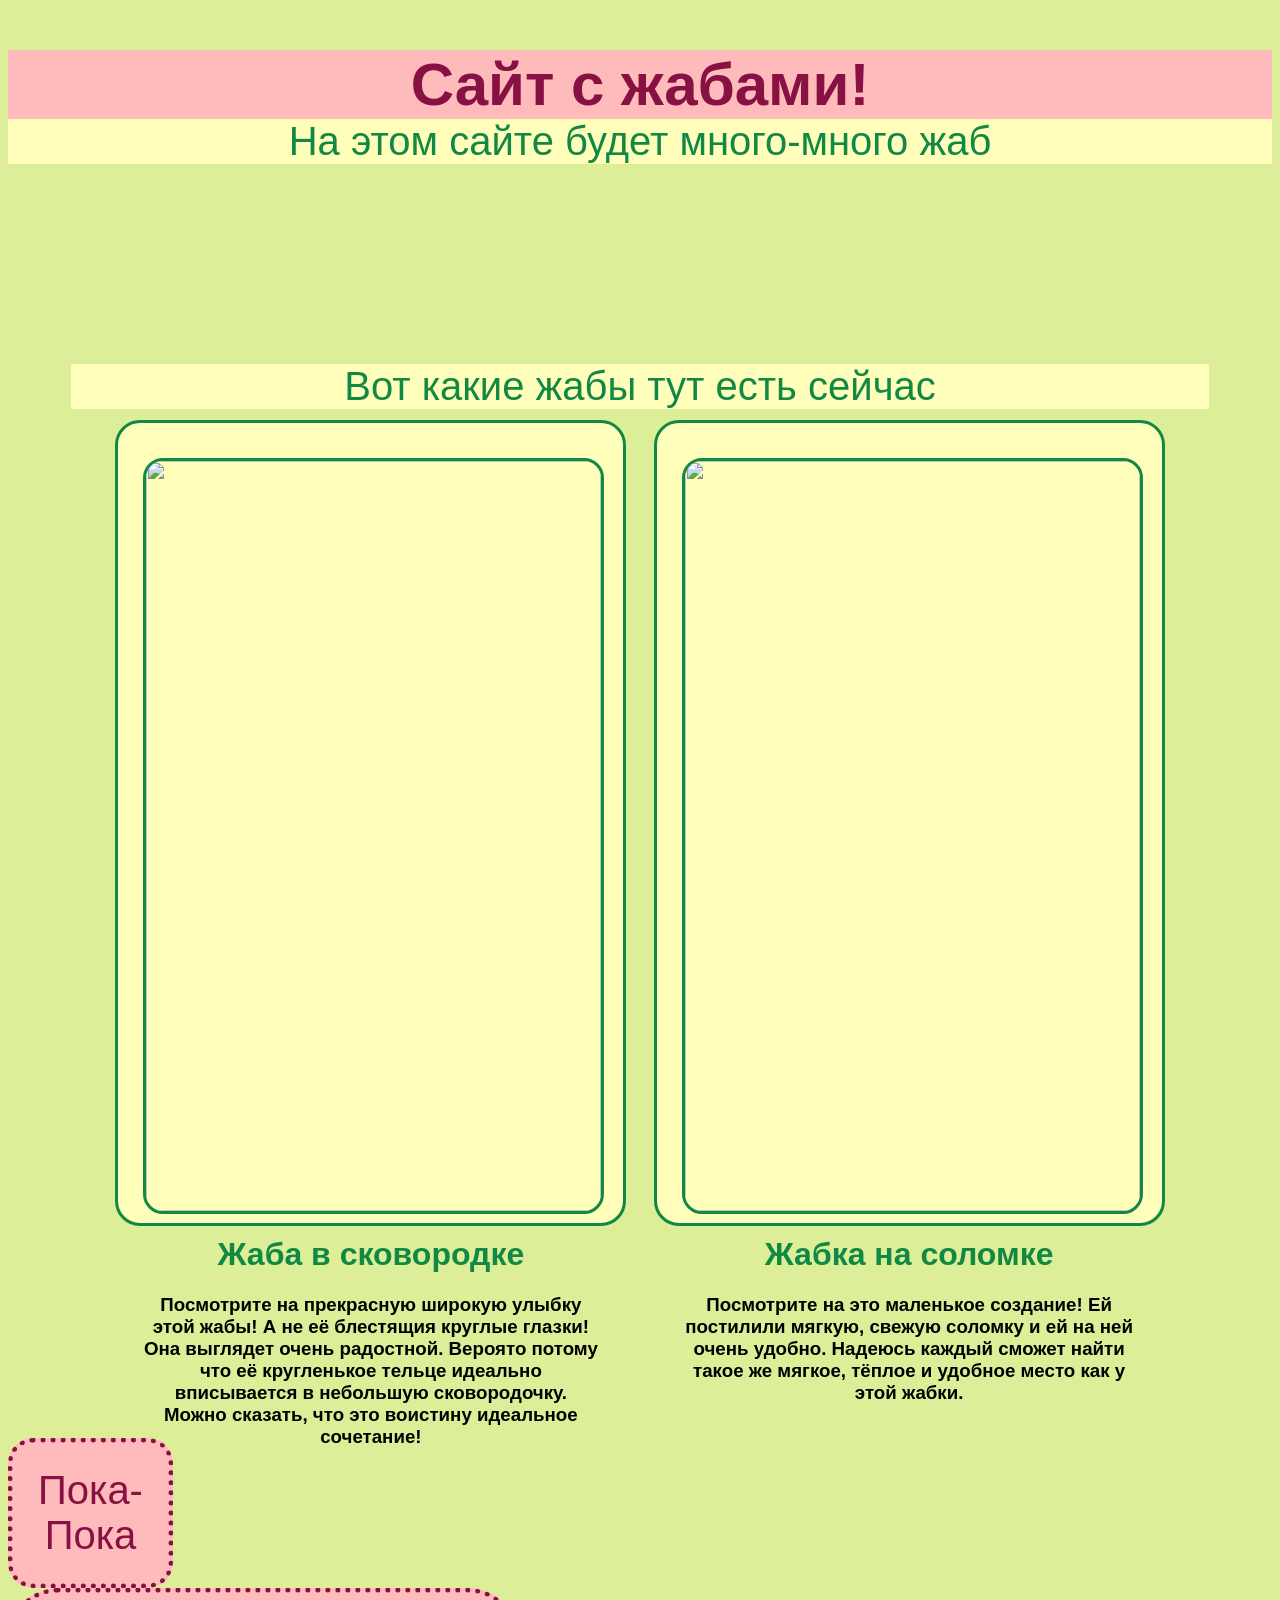
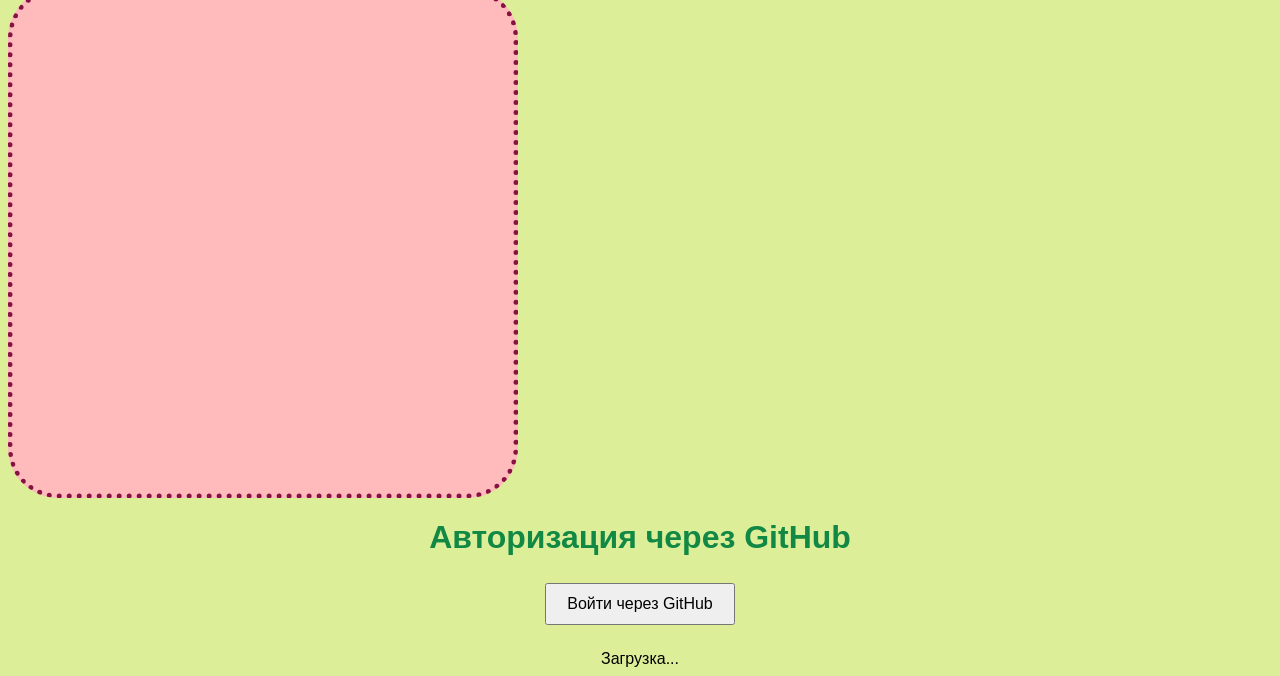
==== index.html @ a69218cd "Update index.html" ====
<html>

<head>
    <link rel="stylesheet" href="style.css">
    <meta charset="UTF-8">
    <meta name="viewport" content="width=device-width, initial-scale=1.0">
    <title>Вход через GitHub — Firebase</title>
    <style>
        body { font-family: Arial, sans-serif; text-align: center; margin-top: 50px; }
        button { padding: 10px 20px; font-size: 16px; cursor: pointer; margin: 5px; }
        #userInfo { margin-top: 20px; }
        img { border-radius: 50%; margin-top: 10px; }
    </style>
</head>

<body>
    <div>
        <div class="title">Сайт с жабами!</div>
        <div class="subtitle">На этом сайте будет много-много жаб</div>
        <div class="mane">
            <div class="subtitle">Вот какие жабы тут есть сейчас</div>
            <div class="row">
                <div class="frog">
                    <img src="https://cs14.pikabu.ru/post_img/big/2022/05/05/1/1651703655174390434.png">
                    <h1>Жаба в сковородке</h1>
                    <h3>Посмотрите на прекрасную широкую улыбку этой жабы! А не её блестящия круглые глазки! Она
                        выглядет очень радостной. Вероято потому что её кругленькое тельце идеально вписывается в
                        небольшую сковородочку. Можно сказать, что это воистину идеальное сочетание!</h3>
                </div>
                <div class="frog">
                    <img
                        src="https://зоопарк.екатеринбург.рф/upload/resize_cache/iblock/bab/ldvjynno0fflrg19qa2wffxgv9f2sdaq/550_550_1/aga.JPG">
                    <h1>Жабка на соломке</h1>
                    <h3>Посмотрите на это маленькое создание! Ей постилили мягкую, свежую соломку и ей на ней очень
                        удобно. Надеюсь каждый сможет найти такое же мягкое, тёплое и удобное место как у этой жабки.
                    </h3>
                </div>
            </div>
        </div>
        <div class="bay-bay">Пока-Пока</div>
        <div class="bay-bay-img"></div>
    </div>
    <h1>Авторизация через GitHub</h1>
    
    <button id="loginBtn">Войти через GitHub</button>
    <button id="logoutBtn" style="display: none;">Выйти</button>

    <div id="userInfo">Загрузка...</div>

    <!-- Подключаем наш JS-скрипт как модуль -->
    <script type="module" src="script.js"></script>
</body>

</html>
---- style.css ----
h1{color: #118844;}
body{background:#ddee99;}
div.bay-bay-img{
    background-image:url(https://i.pinimg.com/originals/46/03/0a/46030a814994cdd19a9d8780d1af59d0.gif);
    background-repeat: no-repeat;
    background-position: center;
    background-size: 80% 90%;
    background-color: #ffbbbb;
    width: 500px;
    height: 500px;
    border: 5px dotted #881144;
    border-radius: 50px;
}
div.bay-bay{
    background: #ffbbbb;
    color: #881144;
    border: 5px dotted #881144;
    border-radius: 25px;
    padding: 25px;
    font-size:40px;
    width: min-content;
}
div.title{
    font-size: 60px;
    text-align: center;
    font-weight: bold;
    color: #881144;
    background: #ffbbbb;
}
div.subtitle{
    font-size: 40px;
    text-align: center;
    color: #118844;
    background: #ffffbb;
}
div.mane{
    margin-top: 200px;
    margin-bottom: 200px;
    margin-left: 5%;
    margin-right: 5%;
}
div.frog{
    width: 40%;
    height: 750px;
    border: 3px solid #118844;
    border-radius: 25px;
    background: #ffffbb;
    display: inline-block;
    vertical-align: top;
    padding: 25px;
    margin: 1%;
}
div.frog img{
    width: 100%;
    border: 3px solid #118844;
    border-radius: 20px;
}
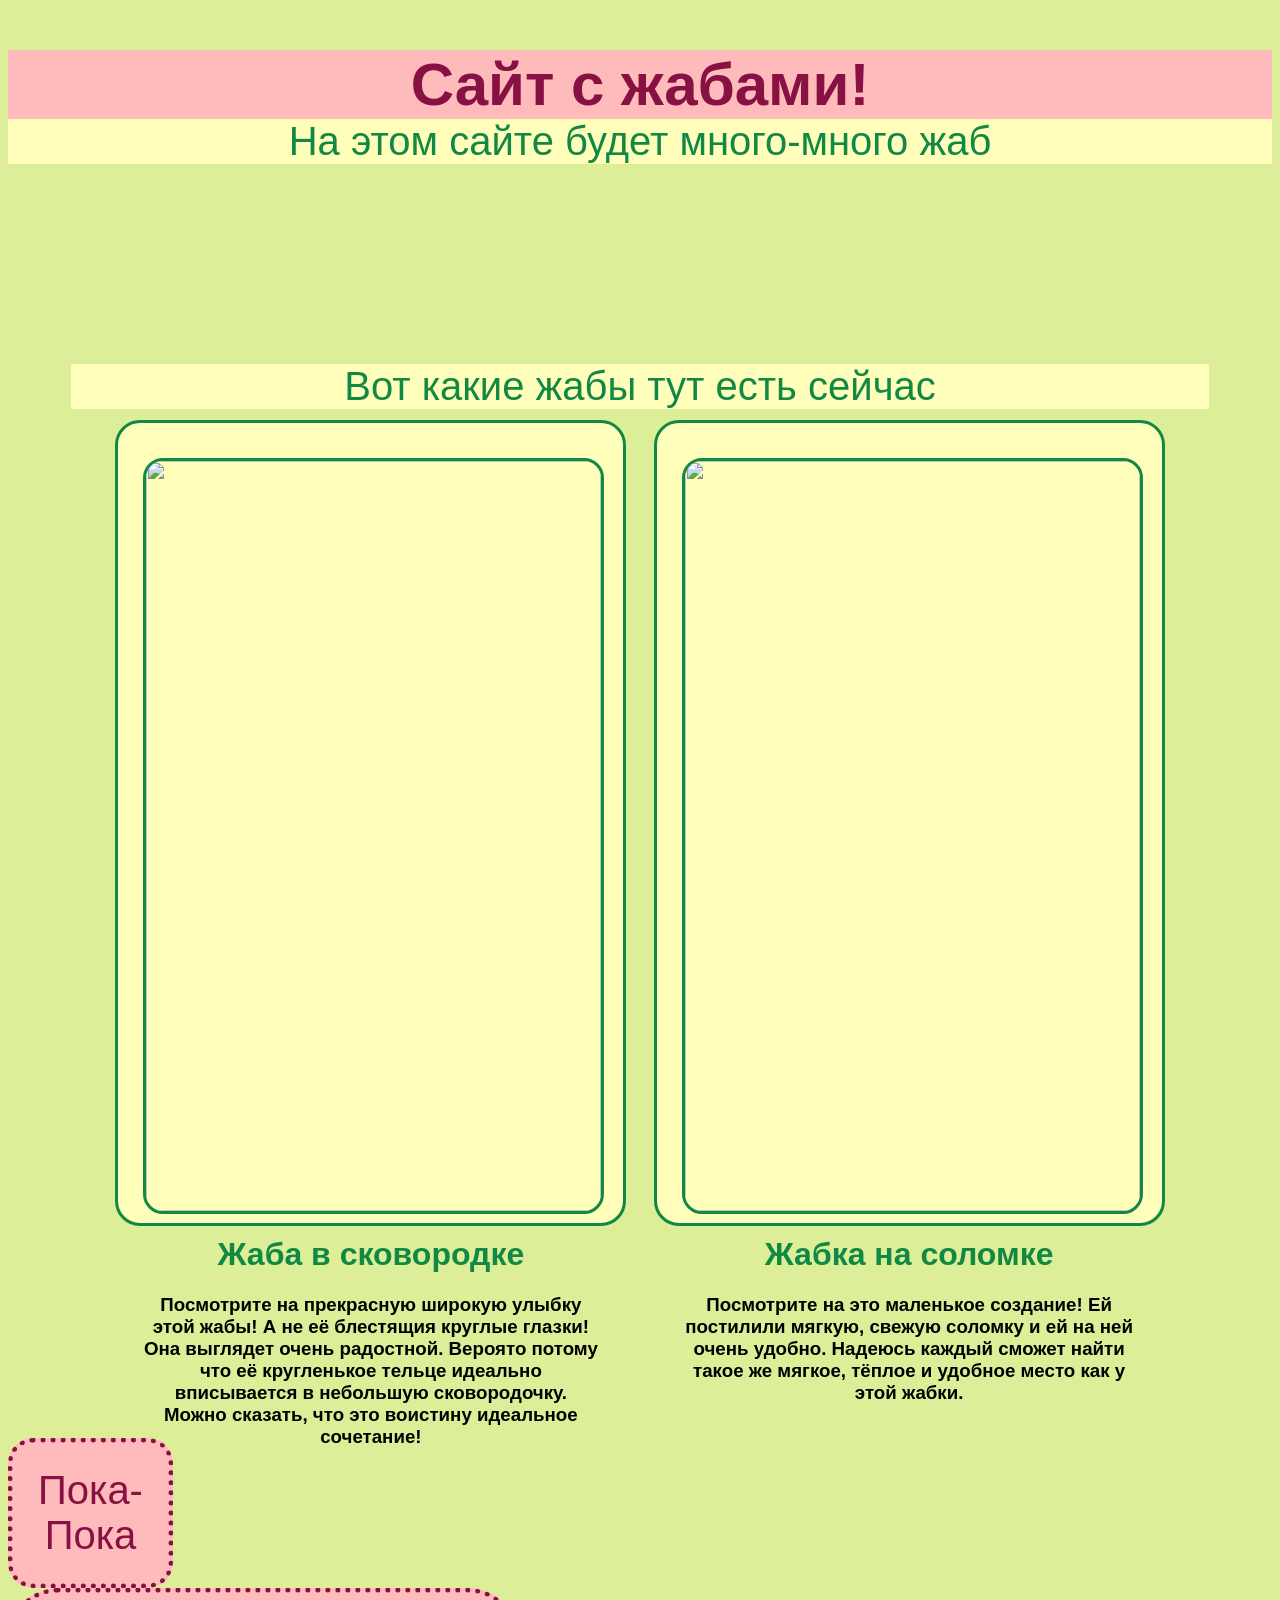
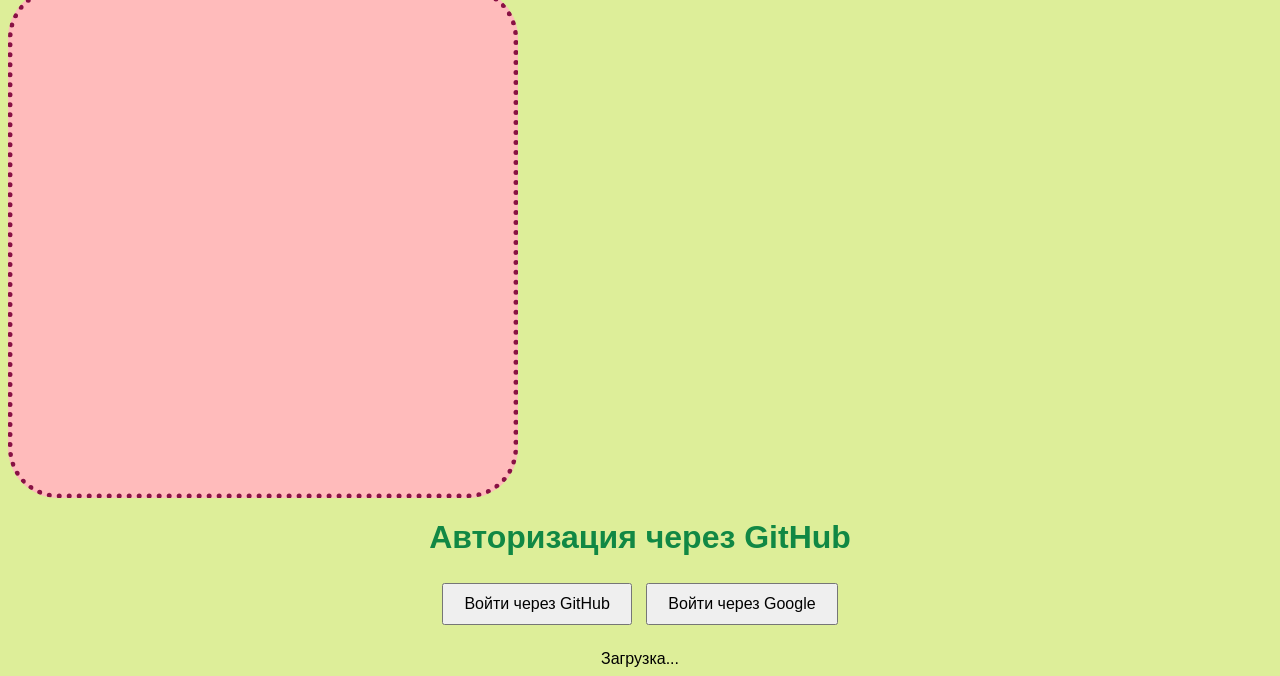
==== commit 3d17bddd: "Update index.html" ====
--- a/index.html
+++ b/index.html
@@ -44,6 +44,7 @@
     
     <button id="loginBtn">Войти через GitHub</button>
     <button id="logoutBtn" style="display: none;">Выйти</button>
+    <button id="googleLoginBtn">Войти через Google</button>
 
     <div id="userInfo">Загрузка...</div>
 
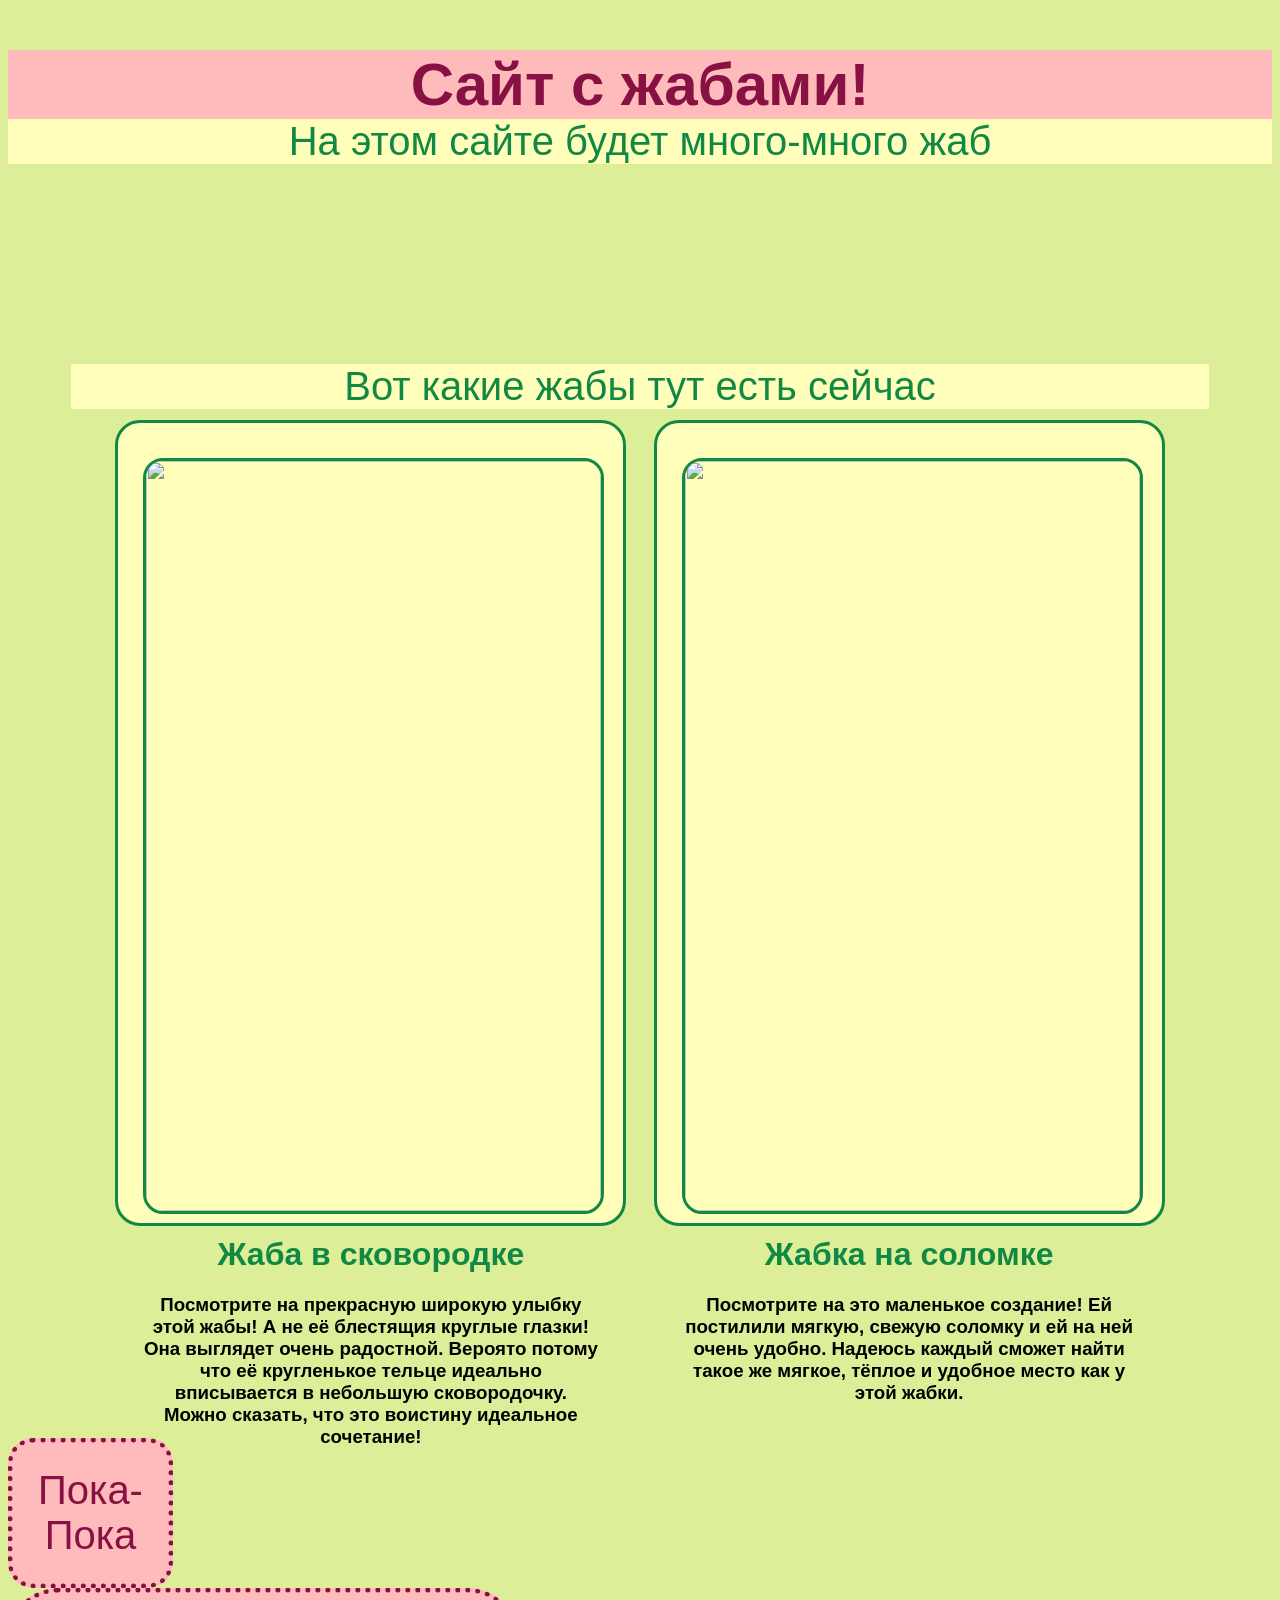
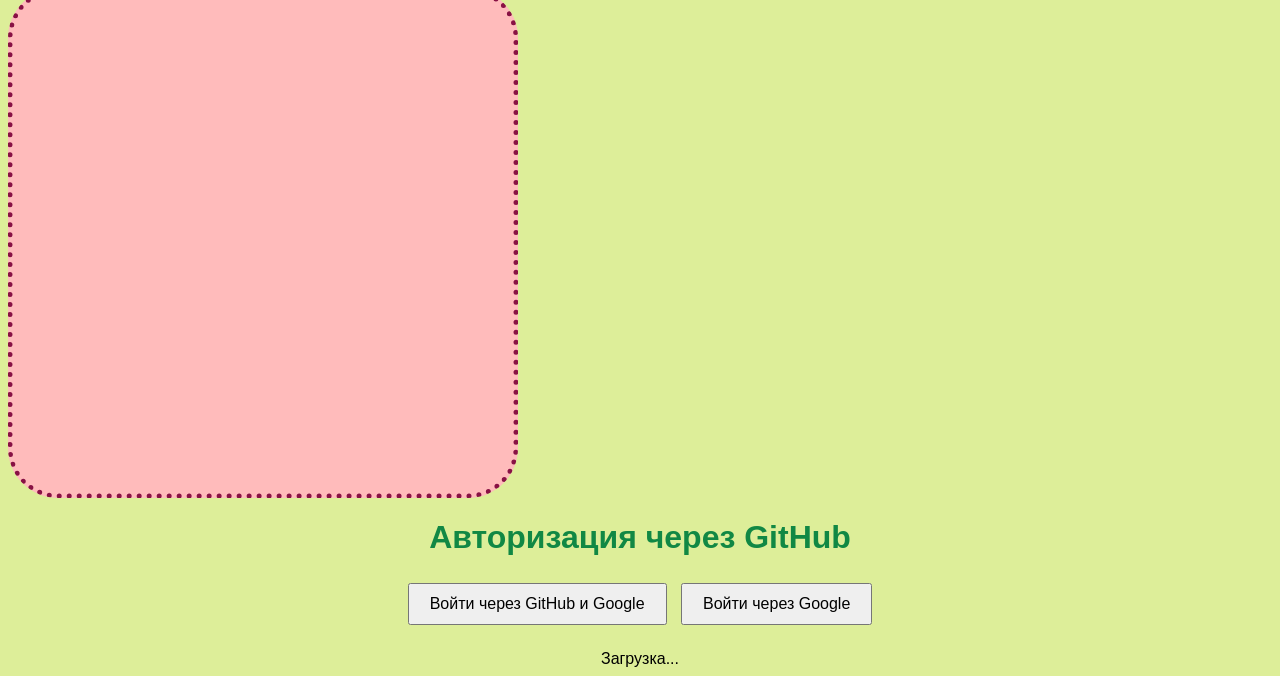
==== commit 14b98a69: "Update index.html" ====
--- a/index.html
+++ b/index.html
@@ -42,7 +42,7 @@
     </div>
     <h1>Авторизация через GitHub</h1>
     
-    <button id="loginBtn">Войти через GitHub</button>
+    <button id="loginBtn">Войти через GitHub и Google</button>
     <button id="logoutBtn" style="display: none;">Выйти</button>
     <button id="googleLoginBtn">Войти через Google</button>
 
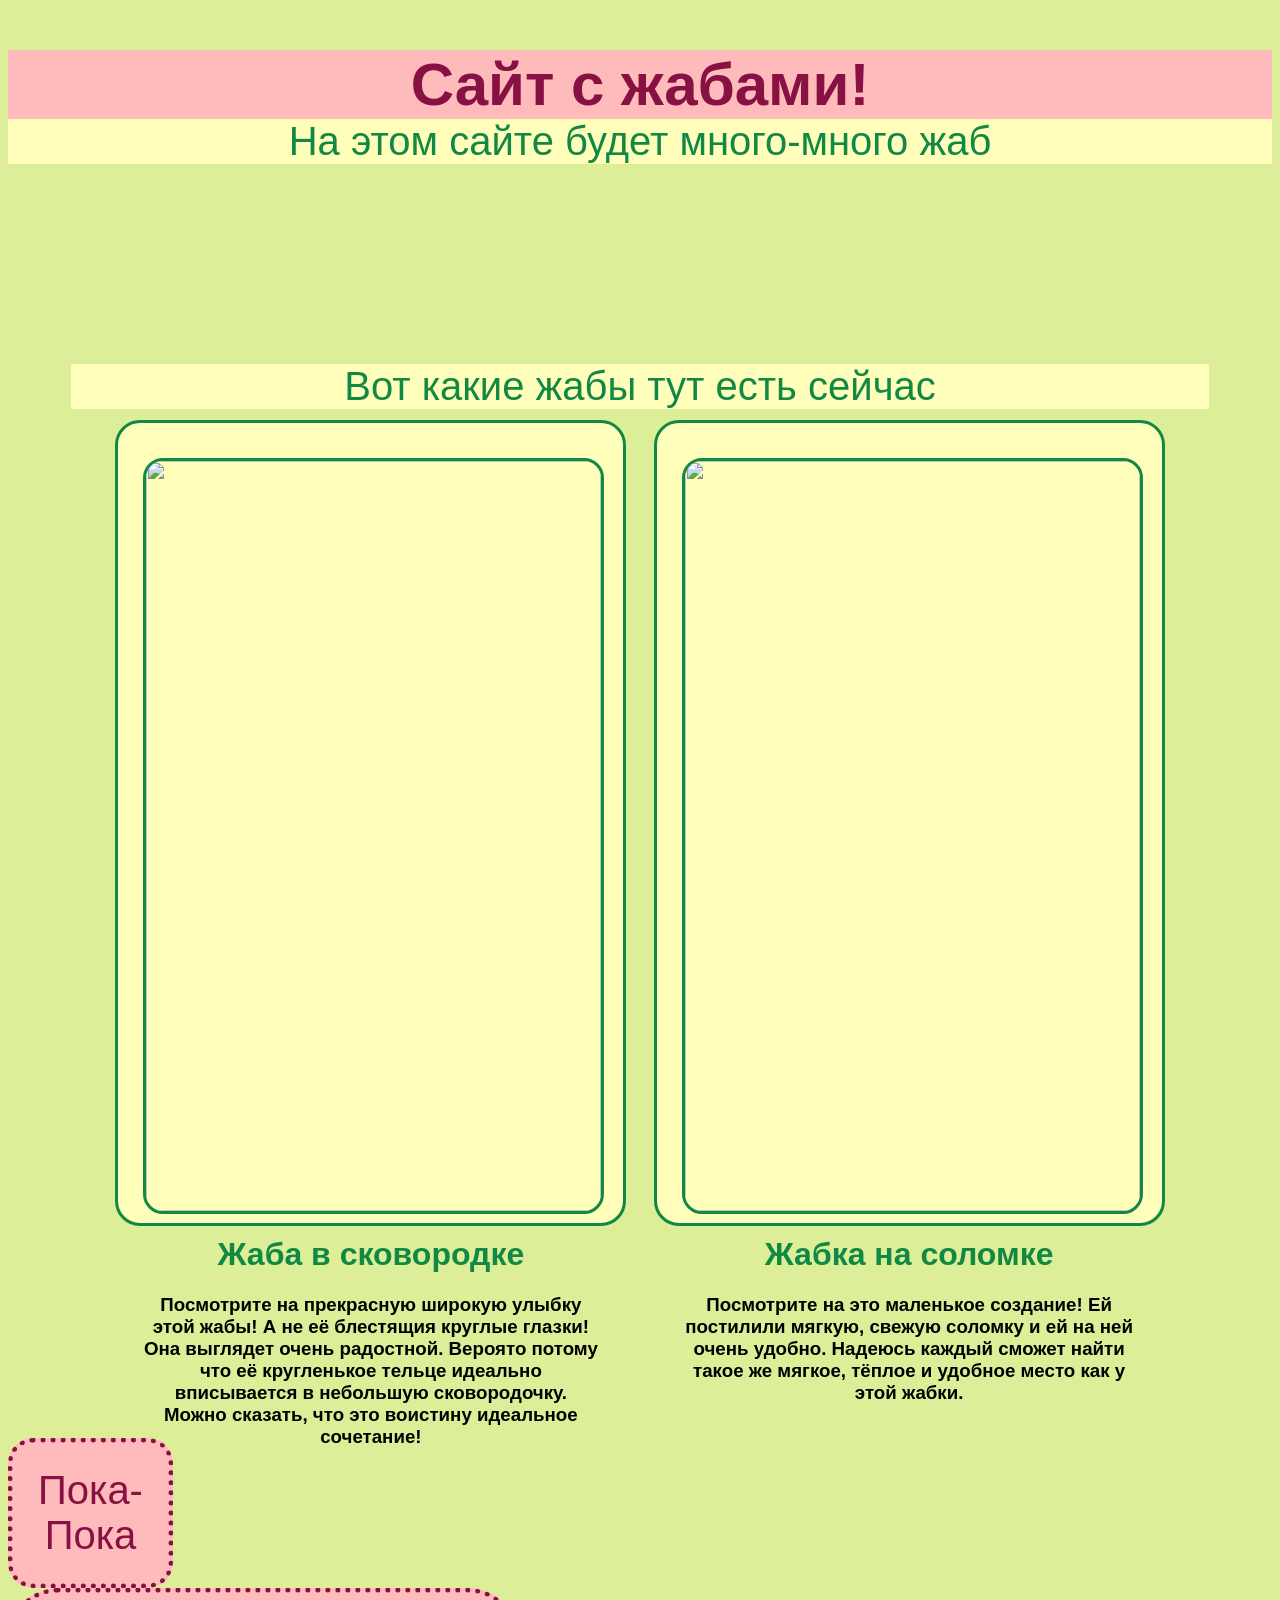
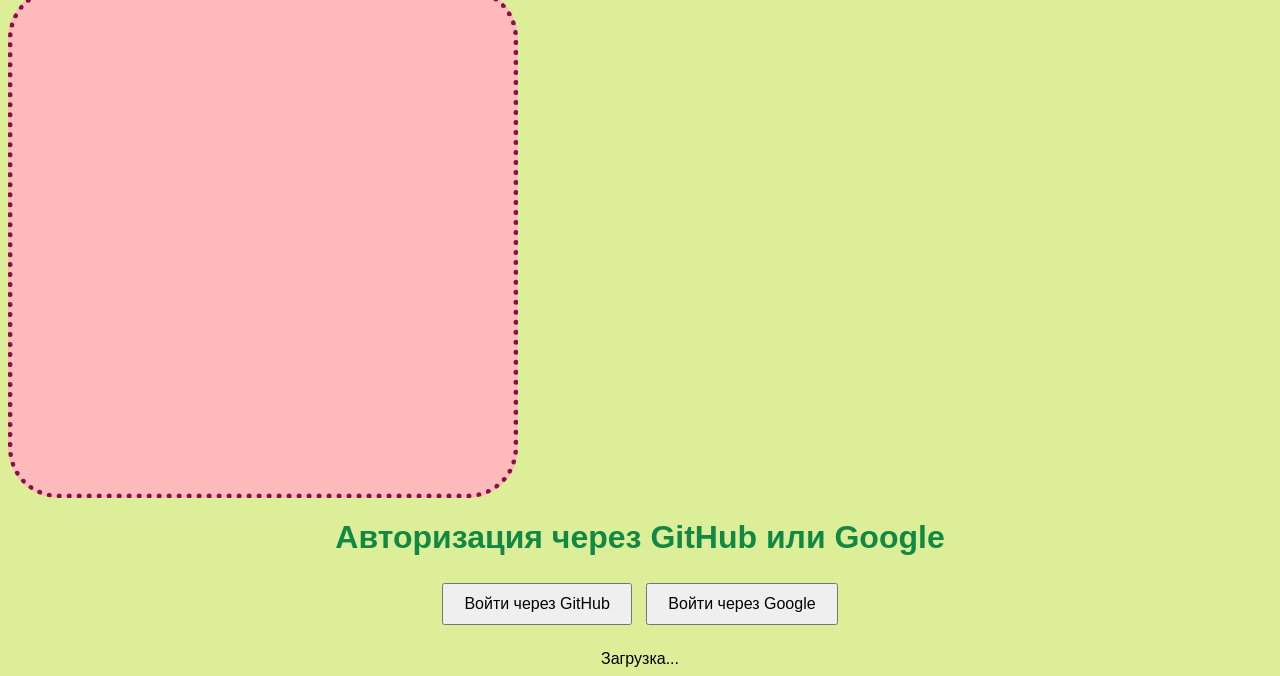
==== commit cf2c04f9: "Update index.html" ====
--- a/index.html
+++ b/index.html
@@ -1,5 +1,4 @@
 <html>
-
 <head>
     <link rel="stylesheet" href="style.css">
     <meta charset="UTF-8">
@@ -12,7 +11,6 @@
         img { border-radius: 50%; margin-top: 10px; }
     </style>
 </head>
-
 <body>
     <div>
         <div class="title">Сайт с жабами!</div>
@@ -40,16 +38,15 @@
         <div class="bay-bay">Пока-Пока</div>
         <div class="bay-bay-img"></div>
     </div>
-    <h1>Авторизация через GitHub</h1>
+    <h1>Авторизация через GitHub или Google</h1>
     
-    <button id="loginBtn">Войти через GitHub и Google</button>
+    <button id="loginBtn">Войти через GitHub</button>
+    <button id="googleLoginBtn">Войти через Google</button>
     <button id="logoutBtn" style="display: none;">Выйти</button>
-    <button id="googleLoginBtn">Войти через Google</button>
 
     <div id="userInfo">Загрузка...</div>
 
     <!-- Подключаем наш JS-скрипт как модуль -->
     <script type="module" src="script.js"></script>
 </body>
-
 </html>
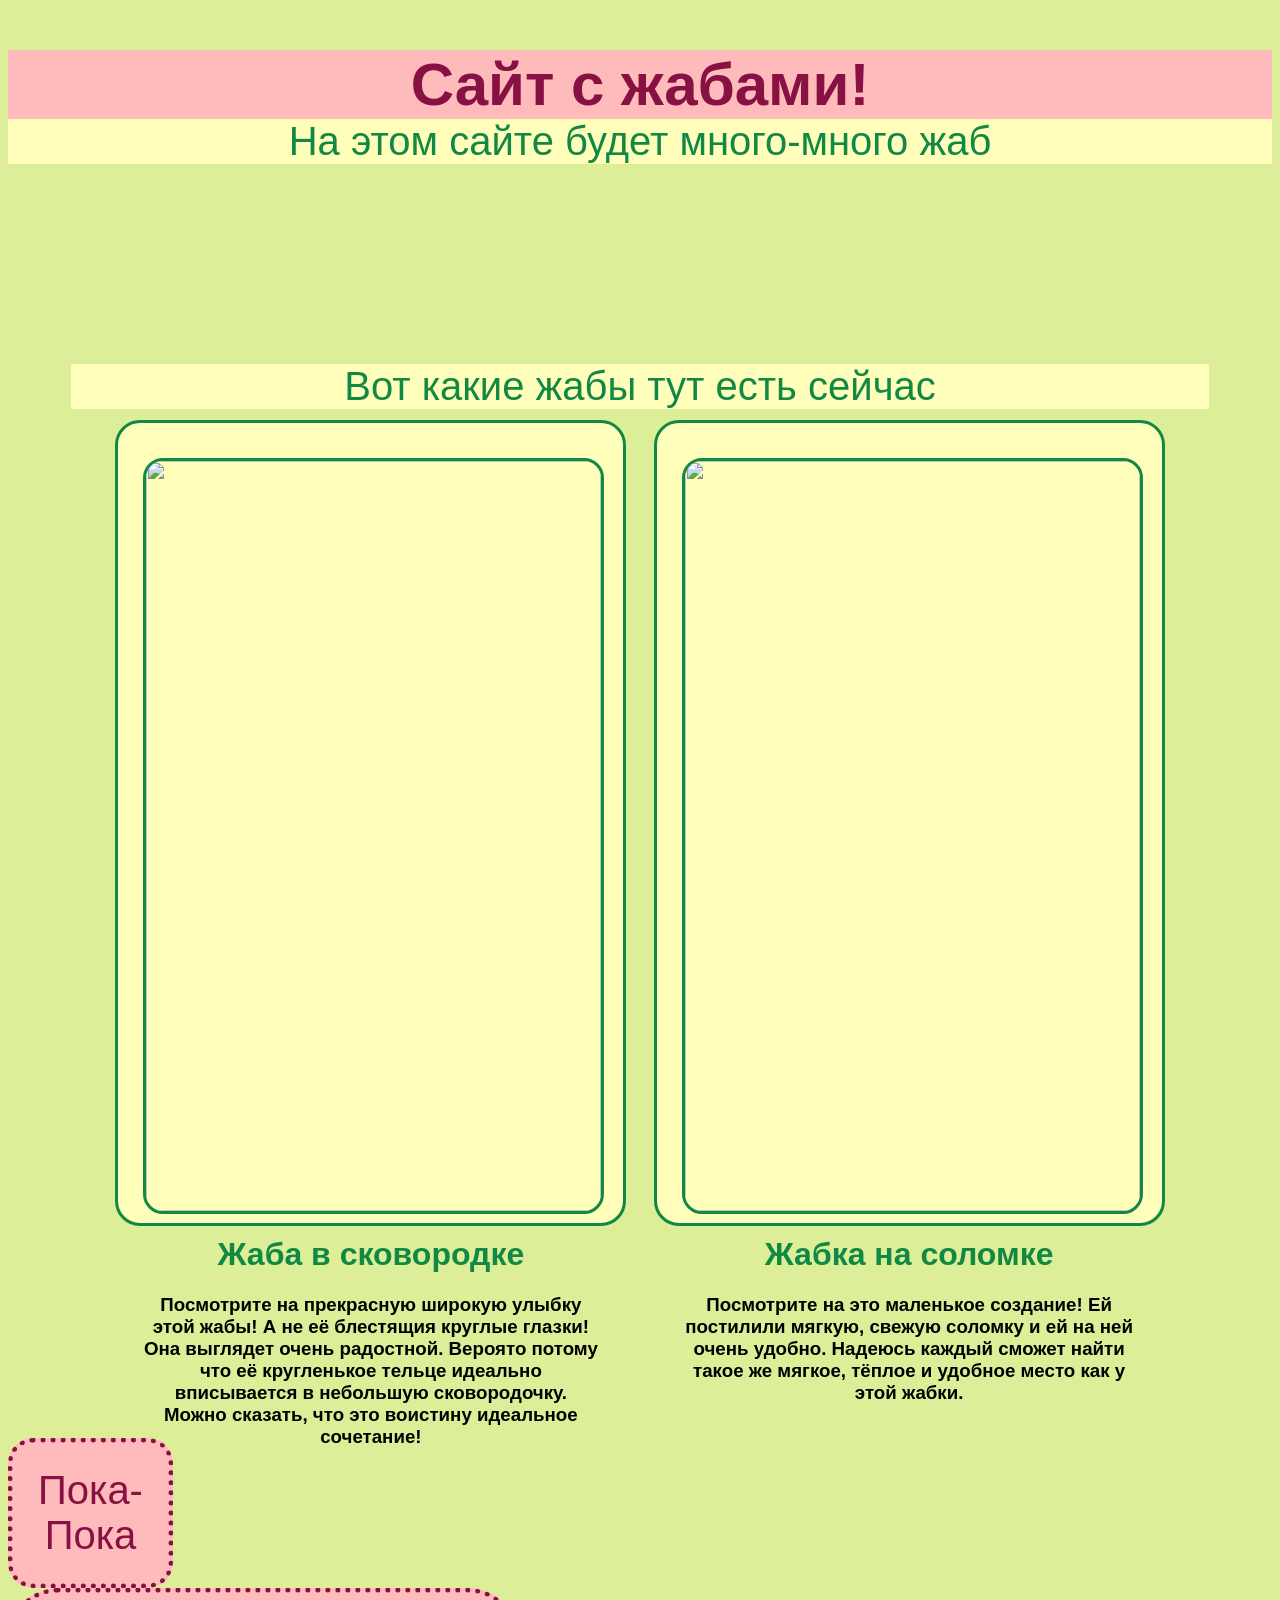
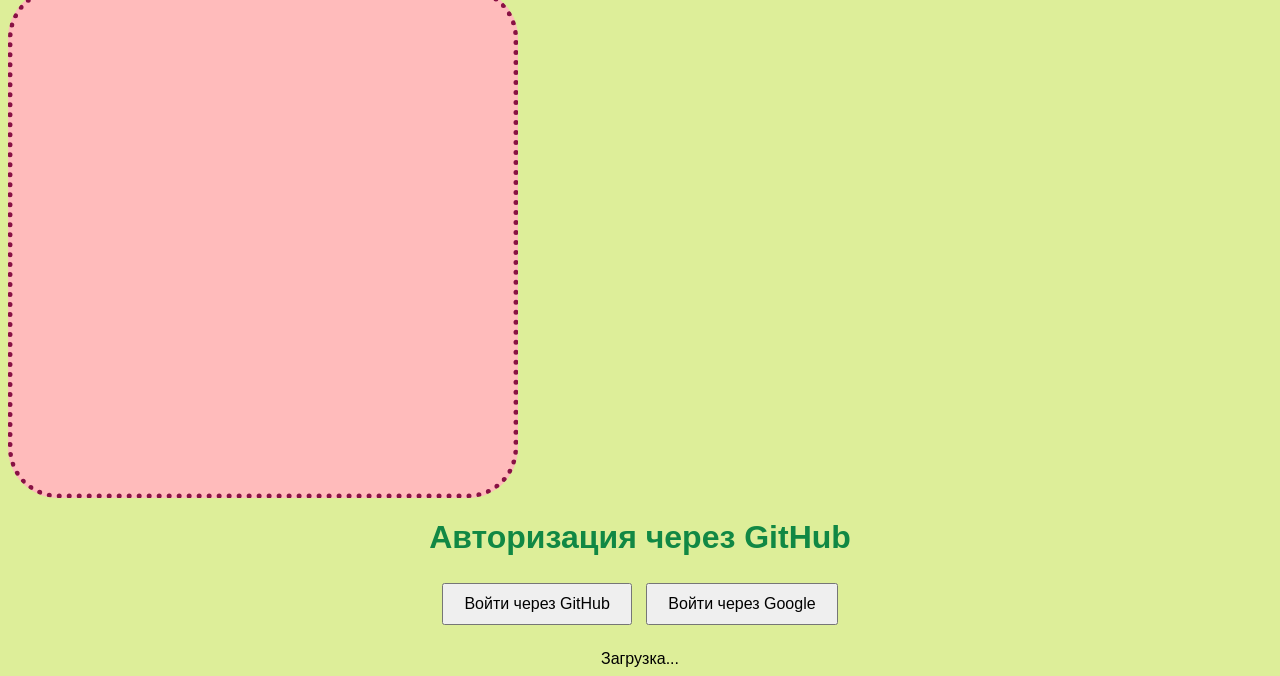
==== commit 9e606f7c: "Update index.html" ====
--- a/index.html
+++ b/index.html
@@ -38,11 +38,12 @@
         <div class="bay-bay">Пока-Пока</div>
         <div class="bay-bay-img"></div>
     </div>
-    <h1>Авторизация через GitHub или Google</h1>
+    <h1>Авторизация через GitHub</h1>
     
     <button id="loginBtn">Войти через GitHub</button>
+    <button id="logoutBtn" style="display: none;">Выйти</button>
     <button id="googleLoginBtn">Войти через Google</button>
-    <button id="logoutBtn" style="display: none;">Выйти</button>
+
 
     <div id="userInfo">Загрузка...</div>
 
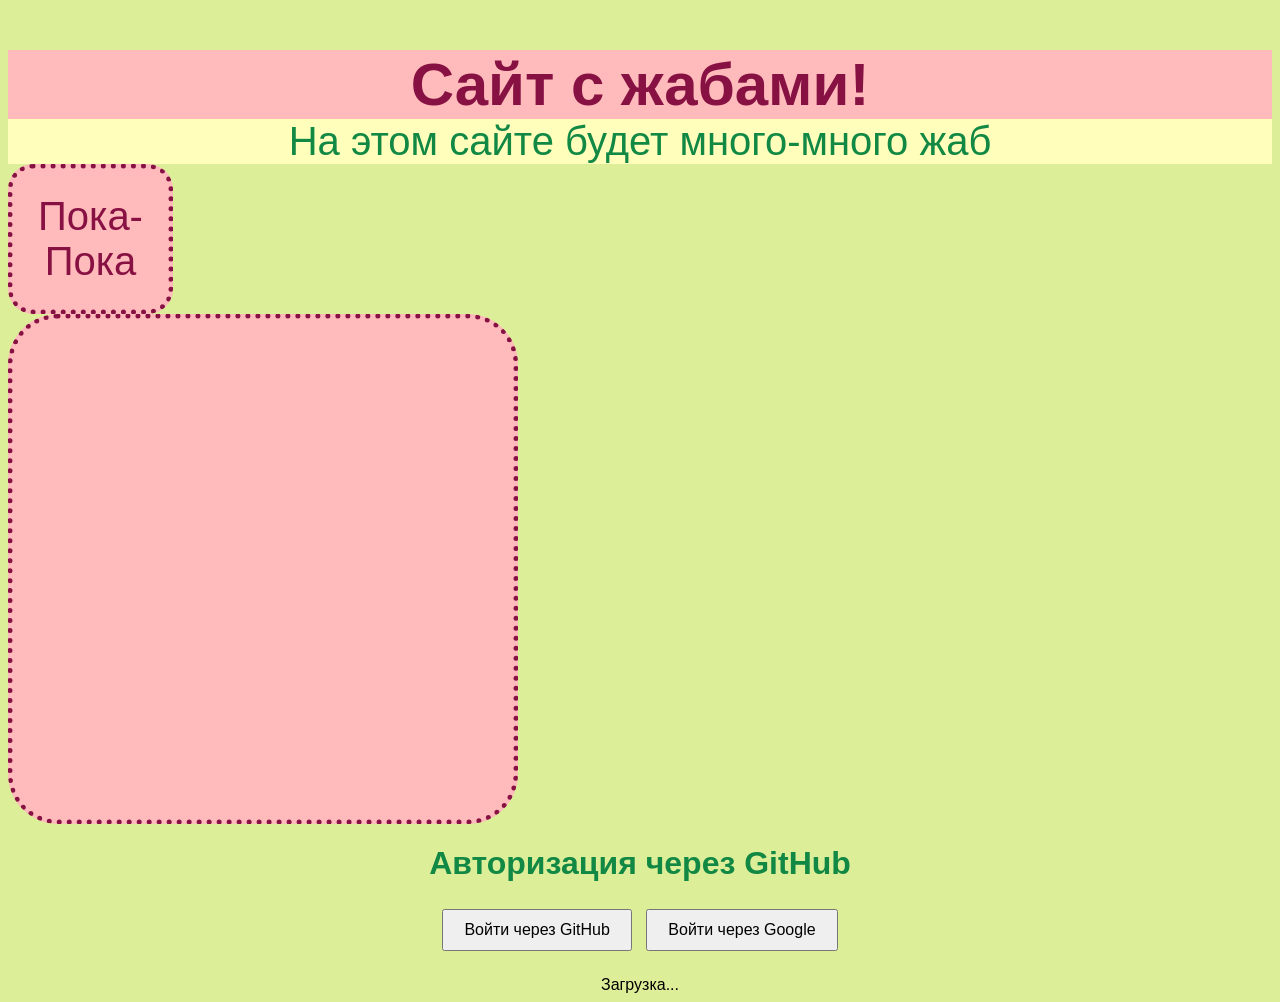
==== commit 67932631: "Update index.html" ====
--- a/index.html
+++ b/index.html
@@ -15,9 +15,9 @@
     <div>
         <div class="title">Сайт с жабами!</div>
         <div class="subtitle">На этом сайте будет много-много жаб</div>
-        <div class="mane">
+        <div class="mane" id="maneSection" style="display: none;">
             <div class="subtitle">Вот какие жабы тут есть сейчас</div>
-            <div class="row">
+            <div class="row" id="frogsContainer">
                 <div class="frog">
                     <img src="https://cs14.pikabu.ru/post_img/big/2022/05/05/1/1651703655174390434.png">
                     <h1>Жаба в сковородке</h1>
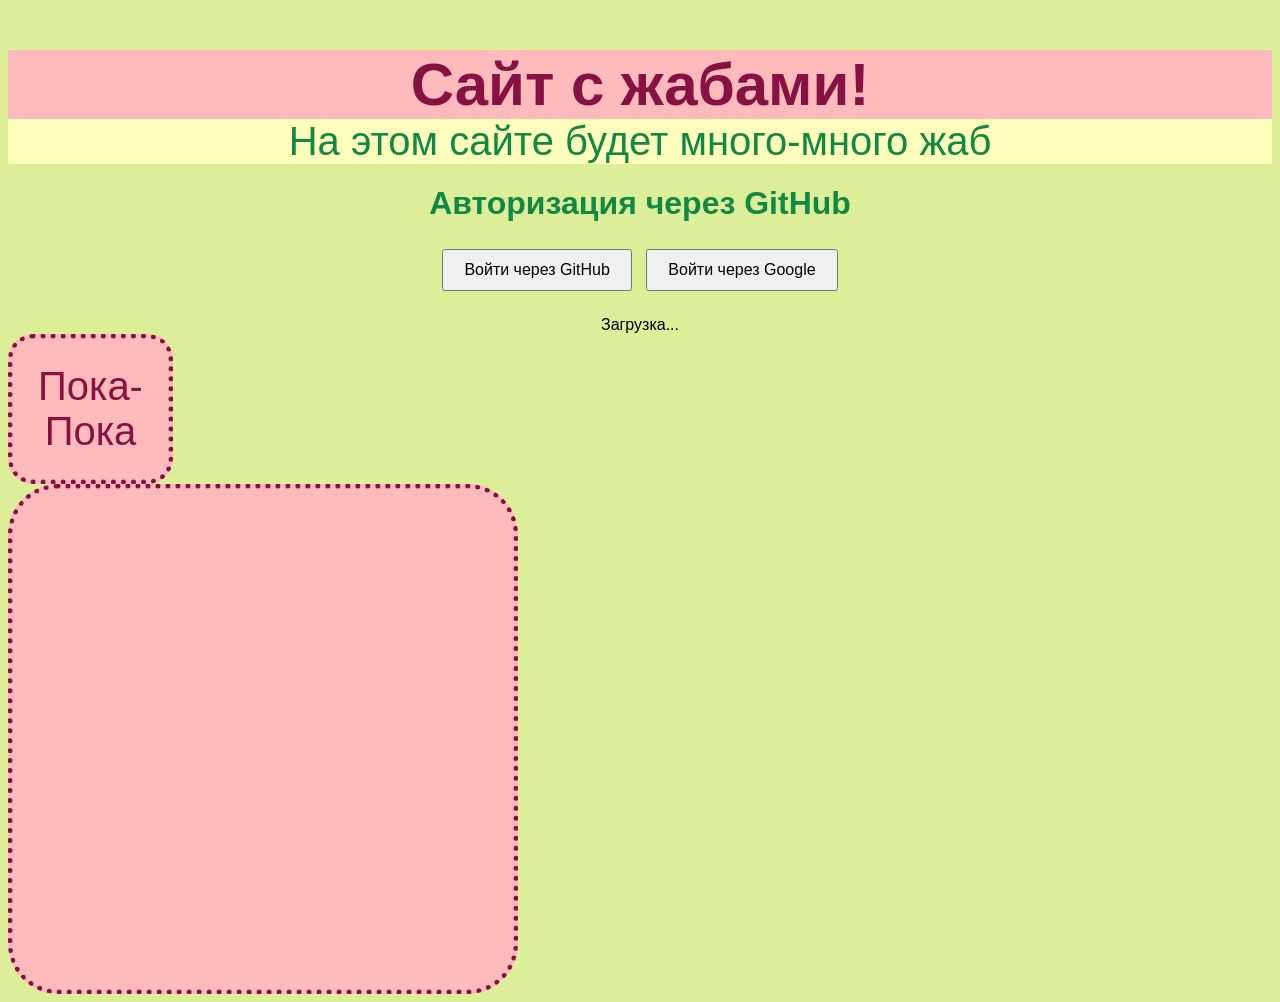
==== commit 9681e4fc: "Update index.html" ====
--- a/index.html
+++ b/index.html
@@ -15,6 +15,19 @@
     <div>
         <div class="title">Сайт с жабами!</div>
         <div class="subtitle">На этом сайте будет много-много жаб</div>
+        <div id="authentication">
+            <h1>Авторизация через GitHub</h1>
+    
+            <button id="loginBtn">Войти через GitHub</button>
+            <button id="logoutBtn" style="display: none;">Выйти</button>
+            <button id="googleLoginBtn">Войти через Google</button>
+
+
+            <div id="userInfo">Загрузка...</div>
+
+            <!-- Подключаем наш JS-скрипт как модуль -->
+            <script type="module" src="script.js"></script>
+        </div>
         <div class="mane" id="maneSection" style="display: none;">
             <div class="subtitle">Вот какие жабы тут есть сейчас</div>
             <div class="row" id="frogsContainer">
@@ -38,16 +51,5 @@
         <div class="bay-bay">Пока-Пока</div>
         <div class="bay-bay-img"></div>
     </div>
-    <h1>Авторизация через GitHub</h1>
-    
-    <button id="loginBtn">Войти через GitHub</button>
-    <button id="logoutBtn" style="display: none;">Выйти</button>
-    <button id="googleLoginBtn">Войти через Google</button>
-
-
-    <div id="userInfo">Загрузка...</div>
-
-    <!-- Подключаем наш JS-скрипт как модуль -->
-    <script type="module" src="script.js"></script>
 </body>
 </html>
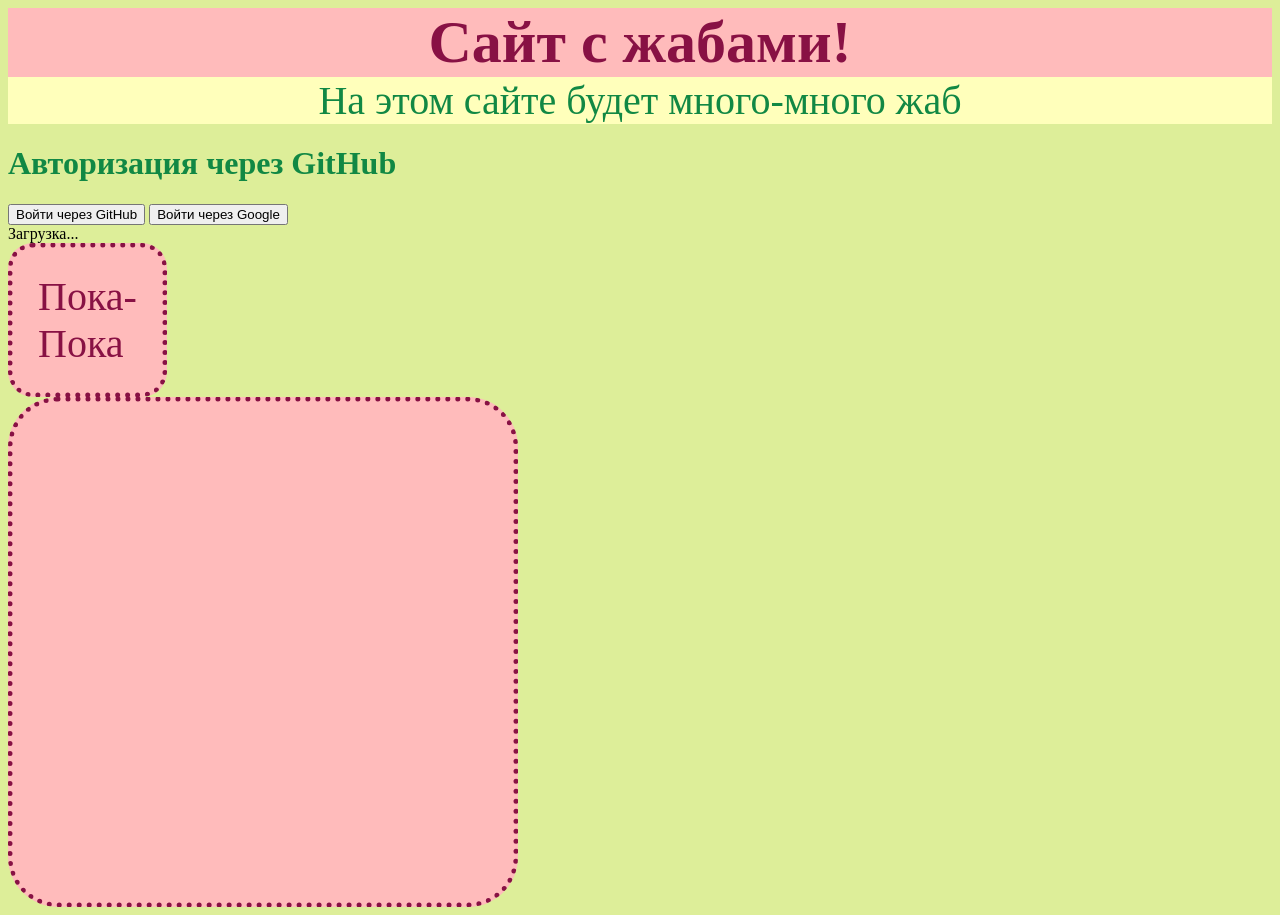
==== commit 65c02c61: "Update index.html" ====
--- a/index.html
+++ b/index.html
@@ -4,12 +4,6 @@
     <meta charset="UTF-8">
     <meta name="viewport" content="width=device-width, initial-scale=1.0">
     <title>Вход через GitHub — Firebase</title>
-    <style>
-        body { font-family: Arial, sans-serif; text-align: center; margin-top: 50px; }
-        button { padding: 10px 20px; font-size: 16px; cursor: pointer; margin: 5px; }
-        #userInfo { margin-top: 20px; }
-        img { border-radius: 50%; margin-top: 10px; }
-    </style>
 </head>
 <body>
     <div>
--- a/style.css
+++ b/style.css
@@ -34,7 +34,7 @@
     background: #ffffbb;
 }
 div.mane{
-    margin-top: 200px;
+    margin-top: 100px;
     margin-bottom: 200px;
     margin-left: 5%;
     margin-right: 5%;
@@ -51,7 +51,9 @@
     margin: 1%;
 }
 div.frog img{
-    width: 100%;
+    width: auto;
+    max-width: 100%;
     border: 3px solid #118844;
     border-radius: 20px;
+    max-height: 500px;
 }
